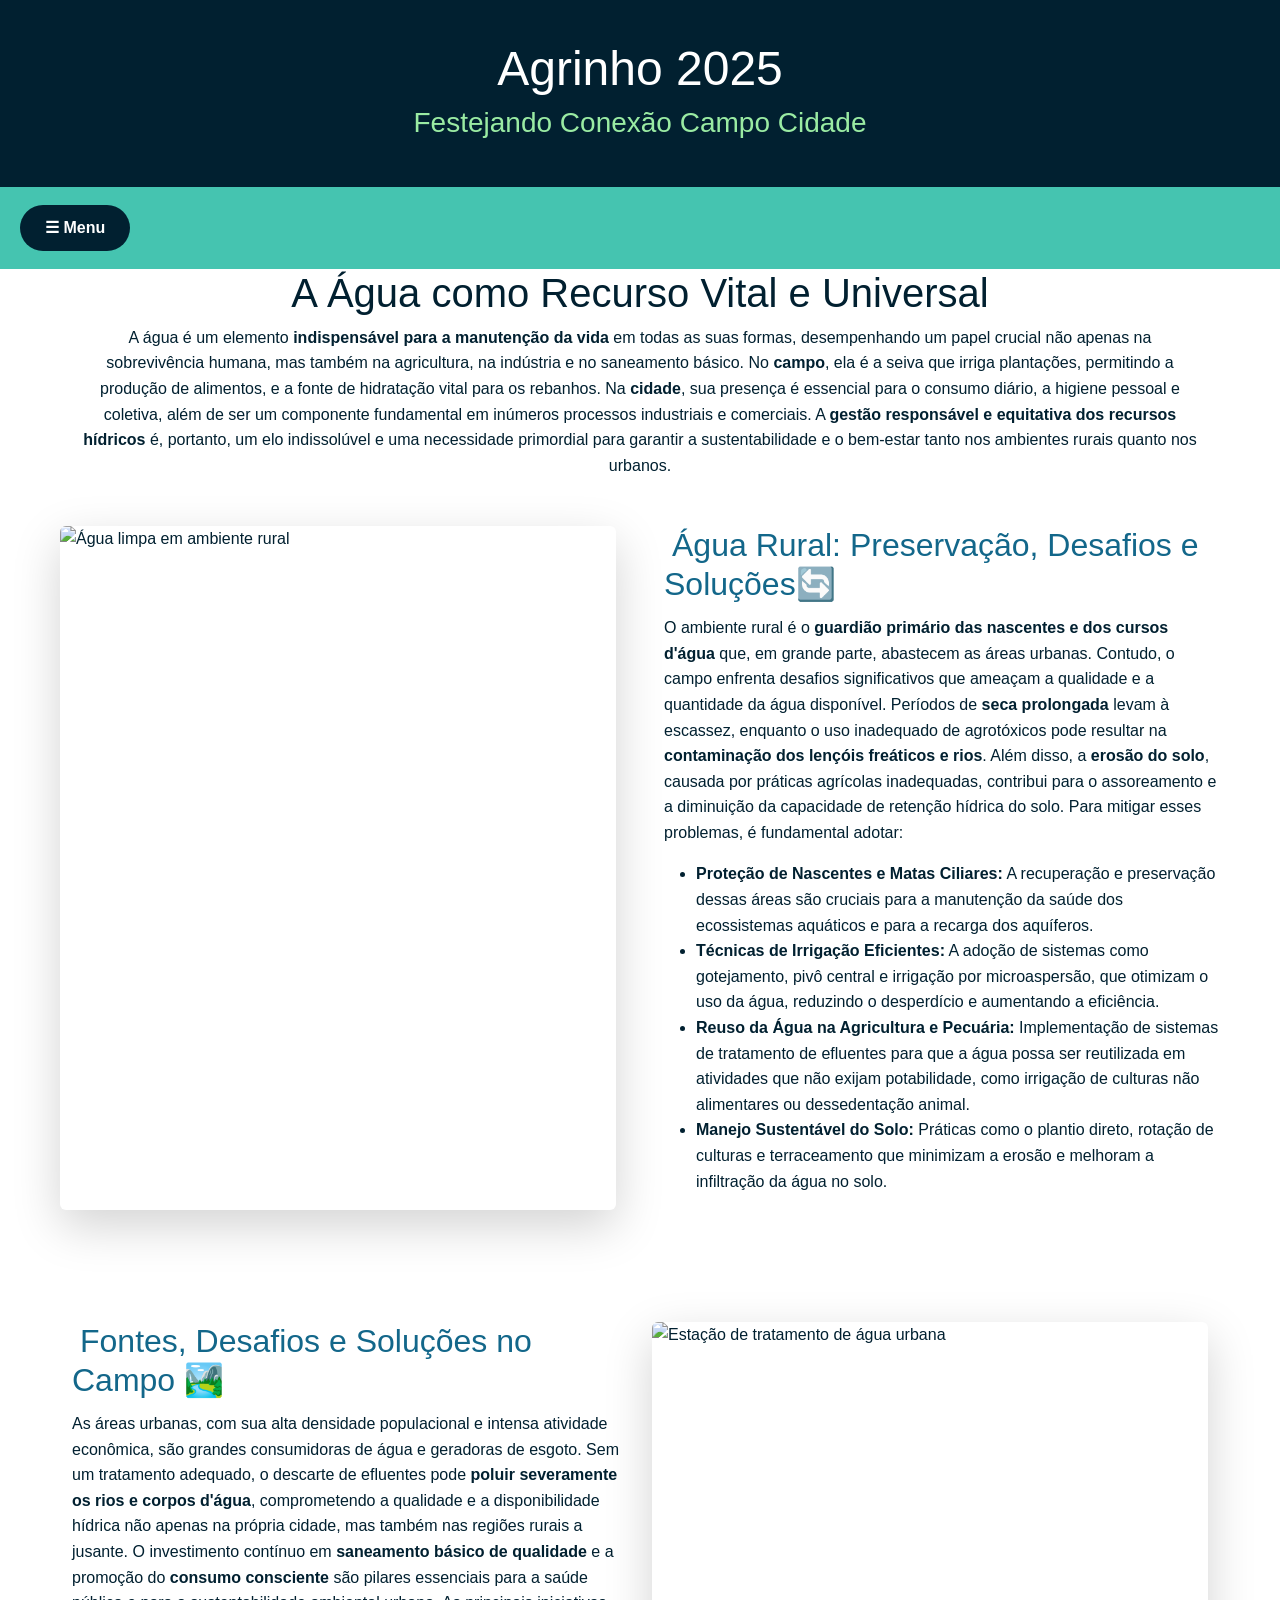
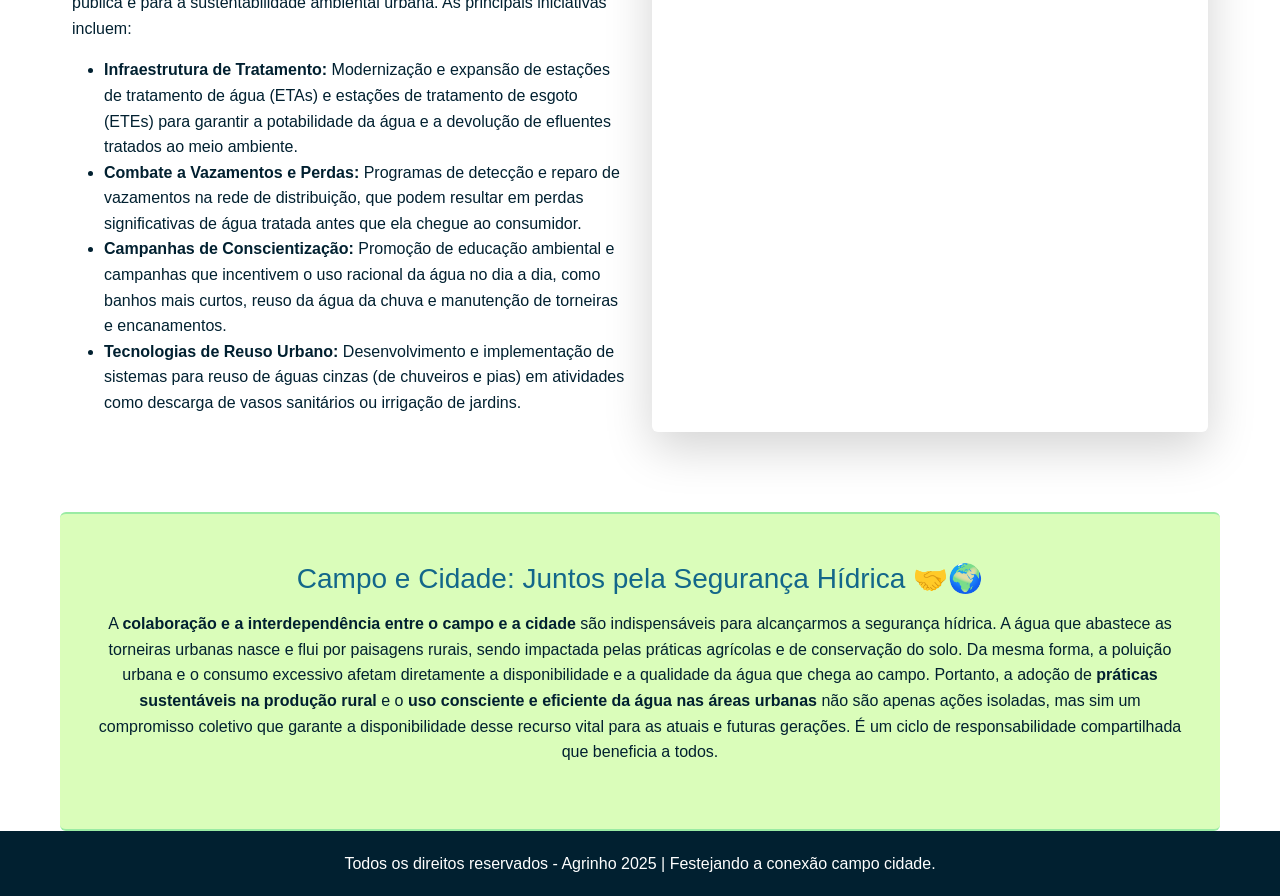
==== acessibilidade_agua.html @ c0cdd6cd "Add files via upload" ====
<!DOCTYPE html>
<html lang="pt-br">

<head>
    <meta charset="UTF-8">
    <meta name="viewport" content="width=device-width, initial-scale=1.0">
    <title>Agrinho 2025</title>
    <link href="https://cdn.jsdelivr.net/npm/bootstrap@5.3.5/dist/css/bootstrap.min.css" rel="stylesheet">
    <link rel="stylesheet" href="acessibilidade_agua.css">
</head>

<body>

    <!-- Cabeçalho -->
    <header class="cabecalho text-center">
        <h1 class="titulo">Agrinho 2025</h1>
        <h3 class="subtitulo">Festejando Conexão Campo Cidade</h3>
    </header>

  <nav class="navbar">
        <div class="menu-container">
            <input type="checkbox" id="menu-toggle">
            <label for="menu-toggle" class="menu-button">☰ Menu</label>
            <ul class="menu">
                <li><a href="index.html">Página Inicial</a></li>
                <li><a href="producao_alimentos.html">Produção de Alimentos</a></li> 
                 <li><a href="acessibilidade_agua.html">Acessibilidade à Água</a></li>
                <li><a href="sustentabilidade.html">Sustentabilidade</a></li> </ul>
        </div>
    </nav>
    
       <main>

    <div>
        <section class="conteudo-principal-agua">
            <div class="container">
                <div class="container text-center">
                <div>
                    <h1><i class="fas fa-tint"></i> A Água como Recurso Vital e Universal</h1>
                    <p>A água é um elemento <strong>indispensável para a manutenção da vida</strong> em todas as suas formas, desempenhando um papel crucial não apenas na sobrevivência humana, mas também na agricultura, na indústria e no saneamento básico. No <strong>campo</strong>, ela é a seiva que irriga plantações, permitindo a produção de alimentos, e a fonte de hidratação vital para os rebanhos. Na <strong>cidade</strong>, sua presença é essencial para o consumo diário, a higiene pessoal e coletiva, além de ser um componente fundamental em inúmeros processos industriais e comerciais. A <strong>gestão responsável e equitativa dos recursos hídricos</strong> é, portanto, um elo indissolúvel e uma necessidade primordial para garantir a sustentabilidade e o bem-estar tanto nos ambientes rurais quanto nos urbanos.</p>
                </div>
                </div>
                

                <div class="row feature-item mb-5">
                    <div class="col-md-6">
                        <img src="./assets/image/WhatsApp Image 2025-05-31 at 18.03.34.jpeg" alt="Água limpa em ambiente rural" class="img-fluid rounded shadow-lg">
                    </div>
                    <div class="col-md-6">
                        <h2><i class="fas fa-recycle"></i> Água Rural: Preservação, Desafios e Soluções🔄</h2>
                        <p>O ambiente rural é o <strong>guardião primário das nascentes e dos cursos d'água</strong> que, em grande parte, abastecem as áreas urbanas. Contudo, o campo enfrenta desafios significativos que ameaçam a qualidade e a quantidade da água disponível. Períodos de <strong>seca prolongada</strong> levam à escassez, enquanto o uso inadequado de agrotóxicos pode resultar na <strong>contaminação dos lençóis freáticos e rios</strong>. Além disso, a <strong>erosão do solo</strong>, causada por práticas agrícolas inadequadas, contribui para o assoreamento e a diminuição da capacidade de retenção hídrica do solo. Para mitigar esses problemas, é fundamental adotar:</p>
                        <ul>
                            <li><strong>Proteção de Nascentes e Matas Ciliares:</strong> A recuperação e preservação dessas áreas são cruciais para a manutenção da saúde dos ecossistemas aquáticos e para a recarga dos aquíferos.</li>
                            <li><strong>Técnicas de Irrigação Eficientes:</strong> A adoção de sistemas como gotejamento, pivô central e irrigação por microaspersão, que otimizam o uso da água, reduzindo o desperdício e aumentando a eficiência.</li>
                            <li><strong>Reuso da Água na Agricultura e Pecuária:</strong> Implementação de sistemas de tratamento de efluentes para que a água possa ser reutilizada em atividades que não exijam potabilidade, como irrigação de culturas não alimentares ou dessedentação animal.</li>
                            <li><strong>Manejo Sustentável do Solo:</strong> Práticas como o plantio direto, rotação de culturas e terraceamento que minimizam a erosão e melhoram a infiltração da água no solo.</li>
                        </ul>
                    </div>
                </div>

                <div class="row feature-item mb-5 flex-md-row-reverse">
                    <div class="col-md-6">
                        <img src="./assets/image/WhatsApp Image 2025-05-31 at 18.03.38.jpeg" alt="Estação de tratamento de água urbana" class="img-fluid rounded shadow-lg">
                    </div>
                    <div class="col-md-6">
                        <h2><i class="fas fa-tint"></i> Fontes, Desafios e Soluções no Campo 🏞️</h2>
                        <p>As áreas urbanas, com sua alta densidade populacional e intensa atividade econômica, são grandes consumidoras de água e geradoras de esgoto. Sem um tratamento adequado, o descarte de efluentes pode <strong>poluir severamente os rios e corpos d'água</strong>, comprometendo a qualidade e a disponibilidade hídrica não apenas na própria cidade, mas também nas regiões rurais a jusante. O investimento contínuo em <strong>saneamento básico de qualidade</strong> e a promoção do <strong>consumo consciente</strong> são pilares essenciais para a saúde pública e para a sustentabilidade ambiental urbana. As principais iniciativas incluem:</p>
                        <ul>
                            <li><strong>Infraestrutura de Tratamento:</strong> Modernização e expansão de estações de tratamento de água (ETAs) e estações de tratamento de esgoto (ETEs) para garantir a potabilidade da água e a devolução de efluentes tratados ao meio ambiente.</li>
                            <li><strong>Combate a Vazamentos e Perdas:</strong> Programas de detecção e reparo de vazamentos na rede de distribuição, que podem resultar em perdas significativas de água tratada antes que ela chegue ao consumidor.</li>
                            <li><strong>Campanhas de Conscientização:</strong> Promoção de educação ambiental e campanhas que incentivem o uso racional da água no dia a dia, como banhos mais curtos, reuso da água da chuva e manutenção de torneiras e encanamentos.</li>
                            <li><strong>Tecnologias de Reuso Urbano:</strong> Desenvolvimento e implementação de sistemas para reuso de águas cinzas (de chuveiros e pias) em atividades como descarga de vasos sanitários ou irrigação de jardins.</li>
                        </ul>
                    </div>
                </div>

                <div class="text-center mt-5 bloco-destaque-producao">
                    <h3><i class="fas fa-people-arrows"></i> Campo e Cidade: Juntos pela Segurança Hídrica 🤝🌍</h3>
                    <p>A <strong>colaboração e a interdependência entre o campo e a cidade</strong> são indispensáveis para alcançarmos a segurança hídrica. A água que abastece as torneiras urbanas nasce e flui por paisagens rurais, sendo impactada pelas práticas agrícolas e de conservação do solo. Da mesma forma, a poluição urbana e o consumo excessivo afetam diretamente a disponibilidade e a qualidade da água que chega ao campo. Portanto, a adoção de <strong>práticas sustentáveis na produção rural</strong> e o <strong>uso consciente e eficiente da água nas áreas urbanas</strong> não são apenas ações isoladas, mas sim um compromisso coletivo que garante a disponibilidade desse recurso vital para as atuais e futuras gerações. É um ciclo de responsabilidade compartilhada que beneficia a todos.</p>

                </div>
            </div>
        </section>
    </div>
</main>

     <!-- Footer -->
    <footer>
        <p2>Todos os direitos reservados - Agrinho 2025 | Festejando a conexão campo cidade.</p2>
    </footer>
</body>
</html>
---- acessibilidade_agua.css ----
/* Reset */
* {
    margin: 0;
    padding: 0;
    box-sizing: border-box;
}
/* Estilos gerais */
body {
    font-family: 'Segoe UI', Tahoma, Geneva, Verdana, sans-serif;
    line-height: 1.6;
    color: #012030; /* Azul muito escuro para o texto principal */
    background-color: #FFFFFF; /* Fundo branco puro */
    margin: 0;
    padding: 0;
}

.container {
    max-width: 1200px;
    margin: 0 auto;
    padding-left: 20px;
    padding-right: 20px;
}

.py-5 {
    padding-top: 3rem;
    padding-bottom: 3rem;
}

h2 {
    color: #13678A; /* Azul médio para os títulos H2 */
    margin-bottom: 0.75rem;
}

p {
    margin-bottom: 1rem;
    color: #012030; /* Azul muito escuro para os parágrafos */
}



/* Classes de Imagem (DEFINIÇÕES QUE VOCÊ PEDIU) */
.img-fluid {
    max-width: 100%;
    height: auto;
    display: block; /* Garante que a imagem não tenha espaços extras abaixo dela */
}

.rounded {
    border-radius: 0.75rem; /* Bordas mais arredondadas */
}

.shadow-lg {
    box-shadow: 0 1rem 3rem rgba(1, 32, 48, 0.175); 
    }

/* Estilos específicos da seção de produção */
.conteudo-principal-producao {
    background-color: #FFFFFF; /* Fundo branco puro para a seção */
    border-radius: 8px;
    box-shadow: 0 0.5rem 1rem rgba(1, 32, 48, 0.08); /* Sombra mais leve */
    overflow: hidden;
}

.feature-item {
    padding: 2rem 0;
    border-bottom: 1px solid #DAFDBA; /* Verde bem clarinho para a linha divisória */
}

.feature-item:last-child {
    border-bottom: none;
}

.feature-item img {
    object-fit: cover;
    height: 100%;
}

.feature-item .col-md-6:first-child {
    padding-right: 1.5rem;
}

.feature-item .col-md-6:last-child {
    padding-left: 1.5rem;
}

.feature-item i {
    margin-right: 0.5rem;
    color: #45C4B0; /* Verde água para os ícones */
}

/* Bloco de destaque final */
.bloco-destaque-producao {
    padding: 3rem 2rem;
    background-color: #DAFDBA; /* Verde bem clarinho para o fundo do bloco de destaque */
    border-top: 2px solid #9AEBA3; /* Verde claro para a borda superior */
    border-bottom: 2px solid #9AEBA3; /* Verde claro para a borda inferior */
    border-radius: 6px;
}

.bloco-destaque-producao h3 {
    color: #13678A; /* Azul médio para o título H3 do destaque */
    margin-bottom: 1rem;
}

.btn-primary-producao {
    display: inline-block;
    padding: 12px 24px;
    font-size: 1rem;
    font-weight: 500;
    text-align: center;
    text-decoration: none;
    cursor: pointer;
    border: 2px solid #13678A; /* Borda do botão azul médio */
    color: #FFFFFF; /* Texto do botão branco */
    background-color: #13678A; /* Fundo do botão azul médio */
    border-radius: 6px;
    transition: background-color 0.3s ease, color 0.3s ease, border-color 0.3s ease;
}

.btn-primary-producao:hover {
    background-color: #012030; /* Azul muito escuro no hover */
    border-color: #012030; /* Borda azul muito escura no hover */
    color: #DAFDBA; /* Texto verde bem clarinho no hover */
}

/* Adaptações para telas menores */
@media (max-width: 768px) {
    .feature-item .col-md-6 {
        margin-bottom: 1.5rem;
    }
    .feature-item .col-md-6:first-child,
    .feature-item .col-md-6:last-child {
        padding-left: 15px;
        padding-right: 15px;
    }
}

/* Cabeçalho */
.cabecalho {
    background-color: #012030;
    padding: 40px 20px;
    color: white;
    text-align: center;
}

.titulo {
    font-size: 3rem;
    animation: fadeInDown 1.5s ease;
}

.subtitulo {
    color: #9AEBA3;
    animation: fadeInUp 2s ease;}

/* ---------- Navbar geral ---------- */
.navbar {
    background-color: #45C4B0;
    padding: 10px 20px;
    display: flex;
    align-items: center;
    justify-content: flex-start;
}

/* ---------- Container do botão + menu ---------- */
.menu-container {
    display: flex;
    align-items: center;
    gap: 20px; /* Mantém o espaçamento entre o botão e o menu */
    position: relative; /* Ainda útil para posicionamento futuro, se necessário */
}

/* ---------- Botão Menu ---------- */
.menu-button {
    background-color: #012030;
    color: white;
    padding: 10px 25px;
    border-radius: 50px;
    cursor: pointer;
    user-select: none;
    transition: background-color 0.3s, transform 0.3s;
    font-weight: bold;
    font-size: 16px;
    z-index: 2; /* Garante que o botão fique acima */
}

.menu-button:hover {
    background-color: #13678A;
    transform: scale(1.05);
}

/* ---------- Checkbox escondido ---------- */
#menu-toggle {
    display: none;
}

/* ---------- Menu escondido inicialmente ---------- */
.menu {
    list-style: none;
    display: flex; /* Permanece flex */
    gap: 20px; /* Adiciona espaçamento entre os itens do menu */
    opacity: 0;
    transform: translateY(-10px); /* Mantém a transição sutil */
    pointer-events: none;
    transition: opacity 0.4s ease, transform 0.4s ease;
}

/* ---------- Quando o menu está ativo ---------- */
#menu-toggle:checked + .menu-button + .menu {
    opacity: 1;
    transform: translateY(0);
    pointer-events: all;
}

/* ---------- Estilo dos links do menu ---------- */
.menu li a {
    background-color: #012030; /* Mantém o fundo dos links na cor escura */
    color: white;
    text-decoration: none;
    padding: 10px 25px;
    border-radius: 50px; /* Mantém o formato arredondado dos links */
    transition: background-color 0.3s, transform 0.3s;
    border: none; /* Garante que não tenha borda */
    display: inline-block; /* Importante para que padding e margem funcionem bem */
    font-weight: bold;
    font-size: 16px;
}


/* Garante que o texto dentro de <strong> fique em negrito */
strong {
    font-weight: bold; /* Ou use 700 para um negrito mais forte */
}

/* Footer */
footer {
    background-color: #012030;
    color: white;
    padding: 20px;
    text-align: center;
}
p2 {
    color: #ffffff; 
}
/* Reutilizando estrutura da página de Produção */

.py-5 {
    padding-top: 3rem;
    padding-bottom: 3rem;
}



h2 {
    color: #13678A; /* Azul médio para os títulos H2 */
    margin-bottom: 0.75rem;
}

p {
    margin-bottom: 1rem;
    color: #012030; /* Azul muito escuro para os parágrafos */
}

/* Garante que o texto dentro de <strong> fique em negrito */
strong {
    font-weight: bold; /* Ou use 700 para um negrito mais forte */
}


/* Wrapper principal do conteúdo (o bloco branco que flutua) */
.main-content-wrapper {
    background-color: var(--branco-puro); /* Fundo branco puro para o wrapper */
    border-radius: 8px;
    box-shadow: 0 0.5rem 1rem rgba(1, 32, 48, 0.08); /* Sombra mais leve */
    overflow: hidden; /* Garante que as sombras e bordas arredondadas funcionem bem */
}


/* Bloco de informações sobre a água */
.bloco-info-agua {
    padding: 2.5rem;
    background-color: var(--verde-bem-clarinho); /* Fundo suave para o bloco de info */
    border-left: 5px solid var(--verde-agua); /* Borda lateral de destaque */
    border-radius: 8px;
    margin-bottom: 3rem;
    box-shadow: 0 4px 15px rgba(0,0,0,0.1); /* Sombra leve para o bloco */
}

.bloco-info-agua h2 {
    color: var(--azul-medio);
    margin-bottom: 1.2rem;
}

.bloco-info-agua p {
    font-size: 1.1rem;
    line-height: 1.8;
}

/* Itens de destaque (feature-item) - blocos de imagem e texto */
.feature-item {
    padding: 2rem 0;
    border-bottom: 1px solid var(--verde-bem-clarinho); /* Verde bem clarinho para a linha divisória */
}

.feature-item:last-child {
    border-bottom: none; /* Remove a borda do último item */
}

/* Ajustes para o alinhamento das colunas (Bootstrap-like) */
.feature-item .col-md-6:first-child {
    padding-right: 1.5rem;
}

.feature-item .col-md-6:last-child {
    padding-left: 1.5rem;
}

/* Ícones dentro dos itens de destaque */
.feature-item i {
    margin-right: 0.5rem;
    color: var(--verde-agua); /* Verde água para os ícones */
}
/* Animações */
@keyframes fadeInDown {
    from { opacity: 0; transform: translateY(-30px); }
    to { opacity: 1; transform: translateY(0); }
}

@keyframes fadeInUp {
    from { opacity: 0; transform: translateY(30px); }
    to { opacity: 1; transform: translateY(0); }
}
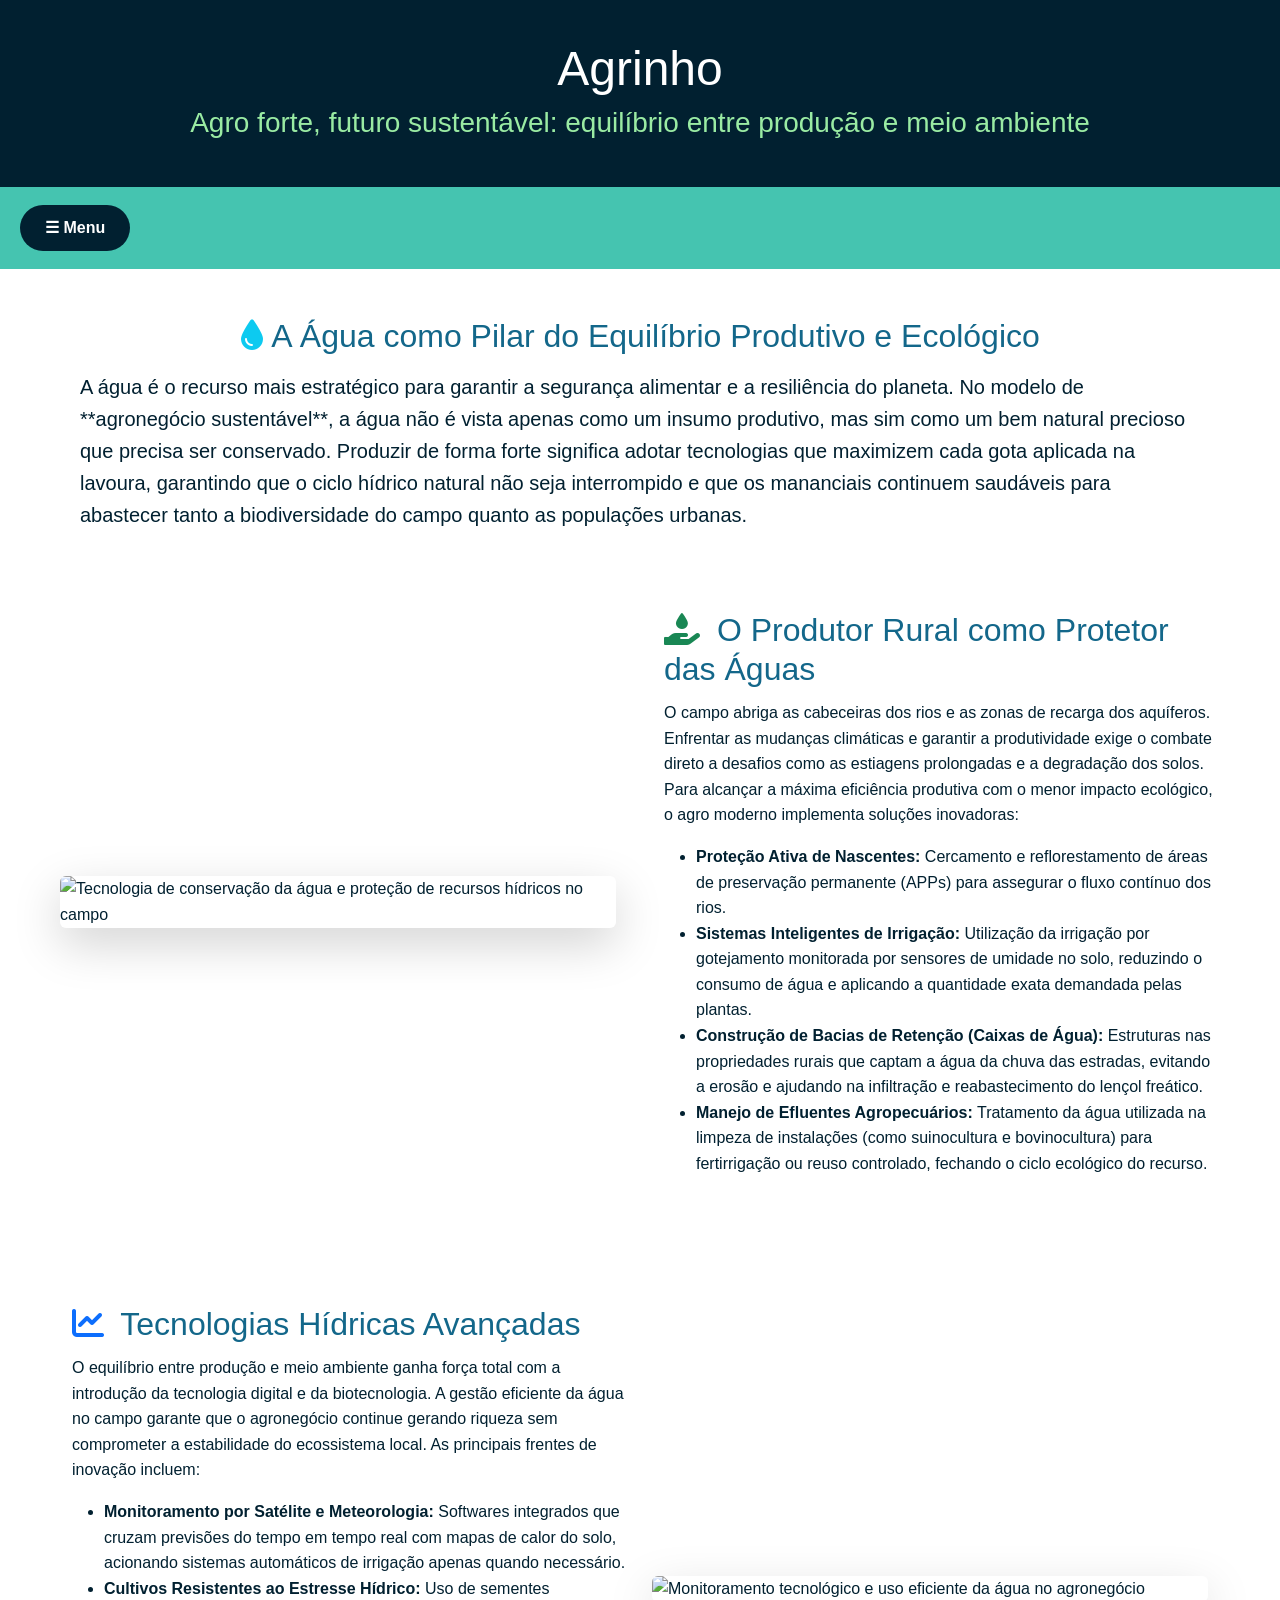
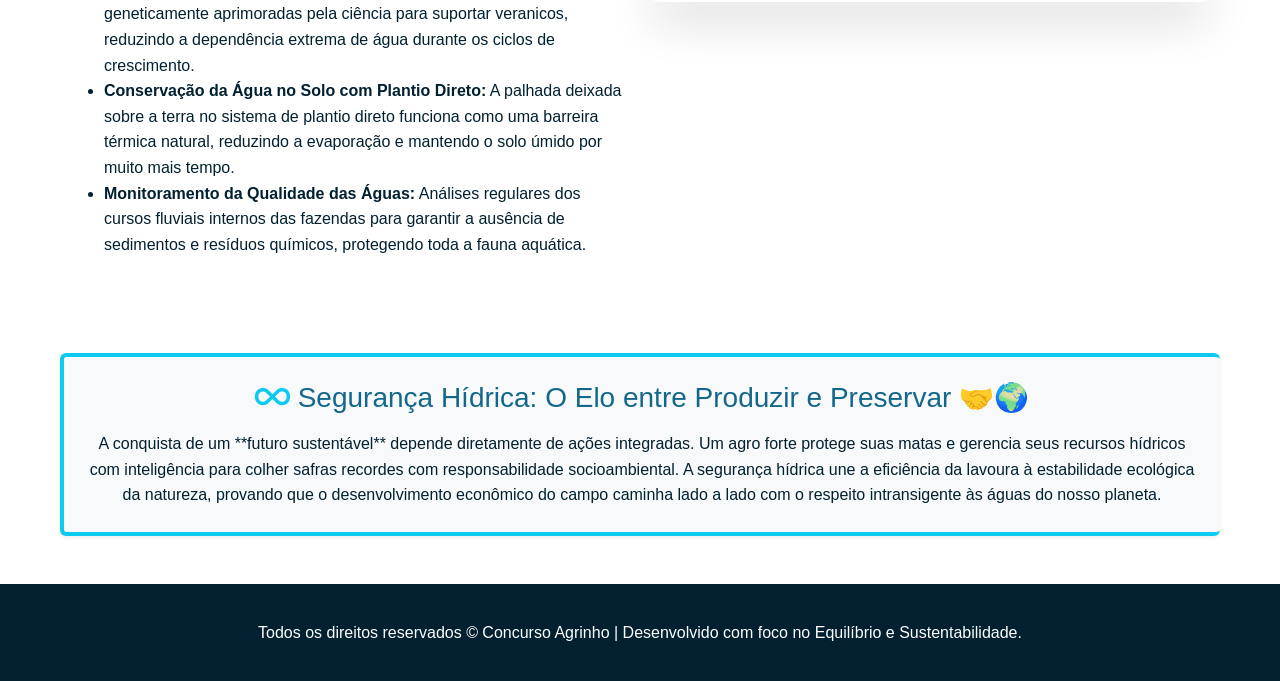
==== commit 68e98c2f: "Update acessibilidade_agua.html" ====
--- a/acessibilidade_agua.html
+++ b/acessibilidade_agua.html
@@ -4,89 +4,87 @@
 <head>
     <meta charset="UTF-8">
     <meta name="viewport" content="width=device-width, initial-scale=1.0">
-    <title>Agrinho 2025</title>
+    <title>Agrinho 2026 | Gestão Hídrica Sustentável</title>
     <link href="https://cdn.jsdelivr.net/npm/bootstrap@5.3.5/dist/css/bootstrap.min.css" rel="stylesheet">
     <link rel="stylesheet" href="acessibilidade_agua.css">
+    <link rel="stylesheet" href="https://cdnjs.cloudflare.com/ajax/libs/font-awesome/6.0.0/css/all.min.css" integrity="sha512-9usAa10IRO0HhonpyAIVpjrylPvoDwiPUiKdWk5t3PyolY1cOd4DSE0Ga+ri4AuTroPR5aQvXU9xC6qOPnzFeg==" crossorigin="anonymous" referrerpolicy="no-referrer" />
 </head>
 
 <body>
 
-    <!-- Cabeçalho -->
     <header class="cabecalho text-center">
-        <h1 class="titulo">Agrinho 2025</h1>
-        <h3 class="subtitulo">Festejando Conexão Campo Cidade</h3>
+        <h1 class="titulo">Agrinho</h1>
+        <h3 class="subtitulo">Agro forte, futuro sustentável: equilíbrio entre produção e meio ambiente</h3>
     </header>
 
-  <nav class="navbar">
+    <nav class="navbar">
         <div class="menu-container">
             <input type="checkbox" id="menu-toggle">
             <label for="menu-toggle" class="menu-button">☰ Menu</label>
             <ul class="menu">
                 <li><a href="index.html">Página Inicial</a></li>
-                <li><a href="producao_alimentos.html">Produção de Alimentos</a></li> 
-                 <li><a href="acessibilidade_agua.html">Acessibilidade à Água</a></li>
-                <li><a href="sustentabilidade.html">Sustentabilidade</a></li> </ul>
+                <li><a href="producao_alimentos.html">Produção Sustentável</a></li> 
+                <li><a href="acessibilidade_agua.html">Gestão Hídrica</a></li>
+                <li><a href="sustentabilidade.html">Equilíbrio Ecológico</a></li> 
+            </ul>
         </div>
     </nav>
     
-       <main>
+    <main>
+        <section class="conteudo-principal-agua py-5">
+            <div class="container">
+                <div class="container text-center mb-5">
+                    <div>
+                        <h2 class="mb-3"><i class="fas fa-droplet text-info"></i> A Água como Pilar do Equilíbrio Produtivo e Ecológico</h2>
+                        <p class="lead text-start">A água é o recurso mais estratégico para garantir a segurança alimentar e a resiliência do planeta. No modelo de **agronegócio sustentável**, a água não é vista apenas como um insumo produtivo, mas sim como um bem natural precioso que precisa ser conservado. Produzir de forma forte significa adotar tecnologias que maximizem cada gota aplicada na lavoura, garantindo que o ciclo hídrico natural não seja interrompido e que os mananciais continuem saudáveis para abastecer tanto a biodiversidade do campo quanto as populações urbanas.</p>
+                    </div>
+                </div>
 
-    <div>
-        <section class="conteudo-principal-agua">
-            <div class="container">
-                <div class="container text-center">
-                <div>
-                    <h1><i class="fas fa-tint"></i> A Água como Recurso Vital e Universal</h1>
-                    <p>A água é um elemento <strong>indispensável para a manutenção da vida</strong> em todas as suas formas, desempenhando um papel crucial não apenas na sobrevivência humana, mas também na agricultura, na indústria e no saneamento básico. No <strong>campo</strong>, ela é a seiva que irriga plantações, permitindo a produção de alimentos, e a fonte de hidratação vital para os rebanhos. Na <strong>cidade</strong>, sua presença é essencial para o consumo diário, a higiene pessoal e coletiva, além de ser um componente fundamental em inúmeros processos industriais e comerciais. A <strong>gestão responsável e equitativa dos recursos hídricos</strong> é, portanto, um elo indissolúvel e uma necessidade primordial para garantir a sustentabilidade e o bem-estar tanto nos ambientes rurais quanto nos urbanos.</p>
-                </div>
-                </div>
-                
-
-                <div class="row feature-item mb-5">
-                    <div class="col-md-6">
-                        <img src="./assets/image/WhatsApp Image 2025-05-31 at 18.03.34.jpeg" alt="Água limpa em ambiente rural" class="img-fluid rounded shadow-lg">
+                <div class="row feature-item mb-5 align-items-center">
+                    <div class="col-md-6 mb-4 mb-md-0">
+                        <img src="./assets/image/WhatsApp Image 2025-05-31 at 18.03.34.jpeg" alt="Tecnologia de conservação da água e proteção de recursos hídricos no campo" class="img-fluid rounded shadow-lg">
                     </div>
                     <div class="col-md-6">
-                        <h2><i class="fas fa-recycle"></i> Água Rural: Preservação, Desafios e Soluções🔄</h2>
-                        <p>O ambiente rural é o <strong>guardião primário das nascentes e dos cursos d'água</strong> que, em grande parte, abastecem as áreas urbanas. Contudo, o campo enfrenta desafios significativos que ameaçam a qualidade e a quantidade da água disponível. Períodos de <strong>seca prolongada</strong> levam à escassez, enquanto o uso inadequado de agrotóxicos pode resultar na <strong>contaminação dos lençóis freáticos e rios</strong>. Além disso, a <strong>erosão do solo</strong>, causada por práticas agrícolas inadequadas, contribui para o assoreamento e a diminuição da capacidade de retenção hídrica do solo. Para mitigar esses problemas, é fundamental adotar:</p>
+                        <h2><i class="fas fa-hand-holding-droplet text-success"></i> O Produtor Rural como Protetor das Águas</h2>
+                        <p>O campo abriga as cabeceiras dos rios e as zonas de recarga dos aquíferos. Enfrentar as mudanças climáticas e garantir a produtividade exige o combate direto a desafios como as estiagens prolongadas e a degradação dos solos. Para alcançar a máxima eficiência produtiva com o menor impacto ecológico, o agro moderno implementa soluções inovadoras:</p>
                         <ul>
-                            <li><strong>Proteção de Nascentes e Matas Ciliares:</strong> A recuperação e preservação dessas áreas são cruciais para a manutenção da saúde dos ecossistemas aquáticos e para a recarga dos aquíferos.</li>
-                            <li><strong>Técnicas de Irrigação Eficientes:</strong> A adoção de sistemas como gotejamento, pivô central e irrigação por microaspersão, que otimizam o uso da água, reduzindo o desperdício e aumentando a eficiência.</li>
-                            <li><strong>Reuso da Água na Agricultura e Pecuária:</strong> Implementação de sistemas de tratamento de efluentes para que a água possa ser reutilizada em atividades que não exijam potabilidade, como irrigação de culturas não alimentares ou dessedentação animal.</li>
-                            <li><strong>Manejo Sustentável do Solo:</strong> Práticas como o plantio direto, rotação de culturas e terraceamento que minimizam a erosão e melhoram a infiltração da água no solo.</li>
+                            <li><strong>Proteção Ativa de Nascentes:</strong> Cercamento e reflorestamento de áreas de preservação permanente (APPs) para assegurar o fluxo contínuo dos rios.</li>
+                            <li><strong>Sistemas Inteligentes de Irrigação:</strong> Utilização da irrigação por gotejamento monitorada por sensores de umidade no solo, reduzindo o consumo de água e aplicando a quantidade exata demandada pelas plantas.</li>
+                            <li><strong>Construção de Bacias de Retenção (Caixas de Água):</strong> Estruturas nas propriedades rurais que captam a água da chuva das estradas, evitando a erosão e ajudando na infiltração e reabastecimento do lençol freático.</li>
+                            <li><strong>Manejo de Efluentes Agropecuários:</strong> Tratamento da água utilizada na limpeza de instalações (como suinocultura e bovinocultura) para fertirrigação ou reuso controlado, fechando o ciclo ecológico do recurso.</li>
                         </ul>
                     </div>
                 </div>
 
-                <div class="row feature-item mb-5 flex-md-row-reverse">
-                    <div class="col-md-6">
-                        <img src="./assets/image/WhatsApp Image 2025-05-31 at 18.03.38.jpeg" alt="Estação de tratamento de água urbana" class="img-fluid rounded shadow-lg">
+                <div class="row feature-item mb-5 flex-md-row-reverse align-items-center">
+                    <div class="col-md-6 mb-4 mb-md-0">
+                        <img src="./assets/image/WhatsApp Image 2025-05-31 at 18.03.38.jpeg" alt="Monitoramento tecnológico e uso eficiente da água no agronegócio" class="img-fluid rounded shadow-lg">
                     </div>
                     <div class="col-md-6">
-                        <h2><i class="fas fa-tint"></i> Fontes, Desafios e Soluções no Campo 🏞️</h2>
-                        <p>As áreas urbanas, com sua alta densidade populacional e intensa atividade econômica, são grandes consumidoras de água e geradoras de esgoto. Sem um tratamento adequado, o descarte de efluentes pode <strong>poluir severamente os rios e corpos d'água</strong>, comprometendo a qualidade e a disponibilidade hídrica não apenas na própria cidade, mas também nas regiões rurais a jusante. O investimento contínuo em <strong>saneamento básico de qualidade</strong> e a promoção do <strong>consumo consciente</strong> são pilares essenciais para a saúde pública e para a sustentabilidade ambiental urbana. As principais iniciativas incluem:</p>
+                        <h2><i class="fas fa-chart-line text-primary"></i> Tecnologias Hídricas Avançadas</h2>
+                        <p>O equilíbrio entre produção e meio ambiente ganha força total com a introdução da tecnologia digital e da biotecnologia. A gestão eficiente da água no campo garante que o agronegócio continue gerando riqueza sem comprometer a estabilidade do ecossistema local. As principais frentes de inovação incluem:</p>
                         <ul>
-                            <li><strong>Infraestrutura de Tratamento:</strong> Modernização e expansão de estações de tratamento de água (ETAs) e estações de tratamento de esgoto (ETEs) para garantir a potabilidade da água e a devolução de efluentes tratados ao meio ambiente.</li>
-                            <li><strong>Combate a Vazamentos e Perdas:</strong> Programas de detecção e reparo de vazamentos na rede de distribuição, que podem resultar em perdas significativas de água tratada antes que ela chegue ao consumidor.</li>
-                            <li><strong>Campanhas de Conscientização:</strong> Promoção de educação ambiental e campanhas que incentivem o uso racional da água no dia a dia, como banhos mais curtos, reuso da água da chuva e manutenção de torneiras e encanamentos.</li>
-                            <li><strong>Tecnologias de Reuso Urbano:</strong> Desenvolvimento e implementação de sistemas para reuso de águas cinzas (de chuveiros e pias) em atividades como descarga de vasos sanitários ou irrigação de jardins.</li>
+                            <li><strong>Monitoramento por Satélite e Meteorologia:</strong> Softwares integrados que cruzam previsões do tempo em tempo real com mapas de calor do solo, acionando sistemas automáticos de irrigação apenas quando necessário.</li>
+                            <li><strong>Cultivos Resistentes ao Estresse Hídrico:</strong> Uso de sementes geneticamente aprimoradas pela ciência para suportar veranicos, reduzindo a dependência extrema de água durante os ciclos de crescimento.</li>
+                            <li><strong>Conservação da Água no Solo com Plantio Direto:</strong> A palhada deixada sobre a terra no sistema de plantio direto funciona como uma barreira térmica natural, reduzindo a evaporação e mantendo o solo úmido por muito mais tempo.</li>
+                            <li><strong>Monitoramento da Qualidade das Águas:</strong> Análises regulares dos cursos fluviais internos das fazendas para garantir a ausência de sedimentos e resíduos químicos, protegendo toda a fauna aquática.</li>
                         </ul>
                     </div>
                 </div>
 
-                <div class="text-center mt-5 bloco-destaque-producao">
-                    <h3><i class="fas fa-people-arrows"></i> Campo e Cidade: Juntos pela Segurança Hídrica 🤝🌍</h3>
-                    <p>A <strong>colaboração e a interdependência entre o campo e a cidade</strong> são indispensáveis para alcançarmos a segurança hídrica. A água que abastece as torneiras urbanas nasce e flui por paisagens rurais, sendo impactada pelas práticas agrícolas e de conservação do solo. Da mesma forma, a poluição urbana e o consumo excessivo afetam diretamente a disponibilidade e a qualidade da água que chega ao campo. Portanto, a adoção de <strong>práticas sustentáveis na produção rural</strong> e o <strong>uso consciente e eficiente da água nas áreas urbanas</strong> não são apenas ações isoladas, mas sim um compromisso coletivo que garante a disponibilidade desse recurso vital para as atuais e futuras gerações. É um ciclo de responsabilidade compartilhada que beneficia a todos.</p>
-
+                <div class="text-center mt-5 bloco-destaque-producao p-4 bg-light rounded border-start border-info border-4 shadow-sm">
+                    <h3><i class="fas fa-infinity text-info"></i> Segurança Hídrica: O Elo entre Produzir e Preservar 🤝🌍</h3>
+                    <p class="mb-0">A conquista de um **futuro sustentável** depende diretamente de ações integradas. Um agro forte protege suas matas e gerencia seus recursos hídricos com inteligência para colher safras recordes com responsabilidade socioambiental. A segurança hídrica une a eficiência da lavoura à estabilidade ecológica da natureza, provando que o desenvolvimento econômico do campo caminha lado a lado com o respeito intransigente às águas do nosso planeta.</p>
                 </div>
             </div>
         </section>
-    </div>
-</main>
+    </main>
 
-     <!-- Footer -->
     <footer>
-        <p2>Todos os direitos reservados - Agrinho 2025 | Festejando a conexão campo cidade.</p2>
+        <p class="m-0 text-center text-white py-3">Todos os direitos reservados &copy; Concurso Agrinho | Desenvolvido com foco no Equilíbrio e Sustentabilidade.</p>
     </footer>
+
+    <script src="script.js"></script>
+    <script src="https://cdn.jsdelivr.net/npm/bootstrap@5.3.5/dist/js/bootstrap.bundle.min.js"></script>
 </body>
-</html>+</html>
